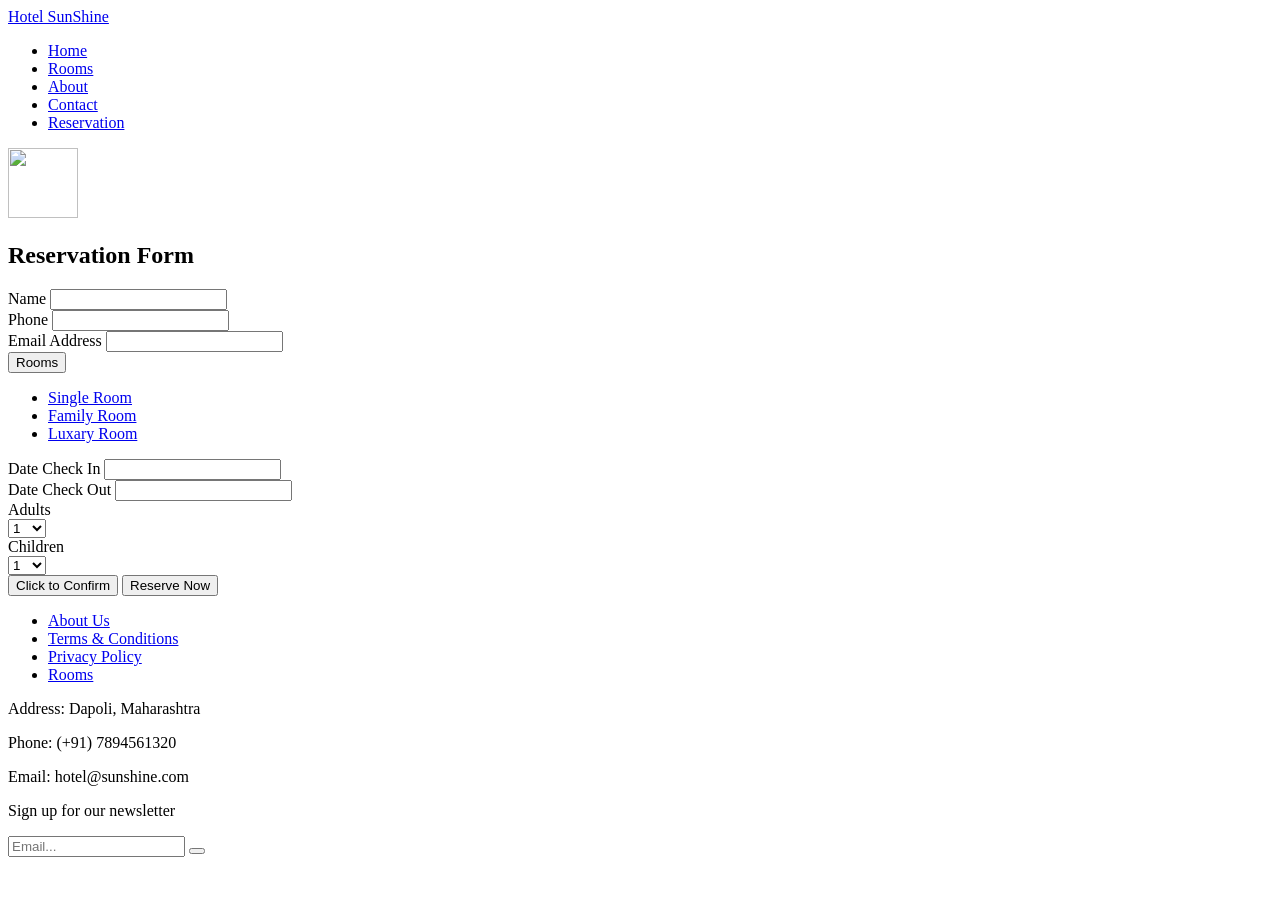
==== reservation.html @ 1d0ac89f "update1" ====
<!DOCTYPE HTML>
<html>
  <head>
    <meta charset="utf-8">
    <meta http-equiv="X-UA-Compatible" content="IE=edge">
    <title>Hotel SunShine</title>
    <link rel="stylesheet" type="text/css" href="//fonts.googleapis.com/css?family=|Roboto+Sans:400,700|Playfair+Display:400,700">

    <link rel="stylesheet" href="css/bootstrap.min.css">
    <link rel="stylesheet" href="css/animate.css">
    <link rel="stylesheet" href="css/owl.carousel.min.css">
    <link rel="stylesheet" href="css/aos.css">
    <link rel="stylesheet" href="css/bootstrap-datepicker.css">
    <link rel="stylesheet" href="css/jquery.timepicker.css">
    <link rel="stylesheet" href="css/fancybox.min.css">
    
    <link rel="stylesheet" href="fonts/ionicons/css/ionicons.min.css">
    <link rel="stylesheet" href="fonts/fontawesome/css/font-awesome.min.css">

    <!-- Theme Style -->
    <link rel="stylesheet" href="css/style.css">
  </head>
  <body>
    
    <header class="site-header js-site-header">
      <div class="container-fluid">
        <div class="row align-items-center">
          <div class="col-6 col-lg-4 site-logo" data-aos="fade"><a href="index.html">Hotel SunShine</a></div>
          <div class="col-6 col-lg-8">


            <div class="site-menu-toggle js-site-menu-toggle"  data-aos="fade">
              <span></span>
              <span></span>
              <span></span>
            </div>
            <!-- END menu-toggle -->

            <div class="site-navbar js-site-navbar">
              <nav role="navigation">
                <div class="container">
                  <div class="row full-height align-items-center">
                    <div class="col-md-6 mx-auto">
                      <ul class="list-unstyled menu">
                        <li><a href="index.html">Home</a></li>
                        <li><a href="rooms.html">Rooms</a></li>
                        <li><a href="about.html">About</a></li>
                        <li><a href="contact.html">Contact</a></li>
                        <li class="active"><a href="reservation.html">Reservation</a></li>
                      </ul>
                    </div>
                  </div>
                </div>
              </nav>
            </div>
          </div>
        </div>
      </div>
    </header>
    <!-- END head -->

    <section class="site-hero inner-page overlay" style="background-image: url(images/hero_2.jpg)" data-stellar-background-ratio="0.5">
      <div class="container">
        <div class="row site-hero-inner justify-content-center align-items-center">
          <div class="col-md-10 text-center" data-aos="fade">
            <img src="images/logo.webp" width="70px" height="70px">
            <h2 class="heading mb-3">Reservation Form</h2>
          </div>
        </div>
      </div>
    <!-- END section -->

    <section class="section contact-section" id="next">
      <div class="container">
        <div class="row">
          <div class="col-md-12" data-aos="fade-up" data-aos-delay="100">
            
            <form name="reservationForm" action="#" method="post" class="bg-white p-md-5 p-4 mb-5 border">
              <div class="row">
                <div class="col-md-6 form-group">
                  <label class="text-black font-weight-bold" for="name">Name</label>
                  <input type="text" id="name" class="form-control" required>
                </div>
                <div class="col-md-6 form-group">
                  <label class="text-black font-weight-bold" for="phone">Phone</label>
                  <input type="text" id="phone" class="form-control" required>
                </div>
                <div class="col-md-8 form-group">
                  <label class="text-black font-weight-bold" for="phone">Email Address</label>
                  <input type="email" id="email" class="form-control" required>
                </div>
                <div class="dropdown form-group">
                  <button class="btn btn-default dropdown-toggle" type="button" data-toggle="dropdown">Rooms
                    <span class="caret"></span></button>
                    <ul class="dropdown-menu">
                      <li><a href="#">Single Room</a></li>
                      <li><a href="#">Family Room</a></li>
                      <li><a href="#">Luxary Room</a></li>
                    </ul>
                    </div>
              </div>

              <div class="row">
                <div class="col-md-6 form-group">
                  <label class="text-black font-weight-bold" for="checkin_date">Date Check In</label>
                  <input type="text" id="checkin_date" class="form-control">
                </div>
                <div class="col-md-6 form-group">
                  <label class="text-black font-weight-bold" for="checkout_date">Date Check Out</label>
                  <input type="text" id="checkout_date" class="form-control">
                </div>
              </div>

              <div class="row">
                <div class="col-md-6 form-group">
                  <label for="adults" class="font-weight-bold text-black">Adults</label>
                  <div class="field-icon-wrap">
                    <div class="icon"><span class="ion-ios-arrow-down"></span></div>
                    <select name="" id="adults" class="form-control">
                      <option value="">1</option>
                      <option value="">2</option>
                      <option value="">3</option>
                      <option value="">4+</option>
                    </select>
                  </div>
                </div>
                <div class="col-md-6 form-group">
                  <label for="children" class="font-weight-bold text-black">Children</label>
                  <div class="field-icon-wrap">
                    <div class="icon"><span class="ion-ios-arrow-down"></span></div>
                    <select name="" id="children" class="form-control">
                      <option value="">1</option>
                      <option value="">2</option>
                      <option value="">3</option>
                      <option value="">4+</option>
                    </select>
                  </div>
                </div>
              </div>

              <div class="row">
                <div class="col-md-6 form-group">
                  <input type="submit" value="Click to Confirm" onclick="validate()" class="btn btn-primary text-white py-3 px-5 font-weight-bold">
                  <input type="button" value="Reserve Now" onclick="reserve()" class="btn btn-success text-white py-3 px-5 font-weight-bold">
                </div>
              </div>
            </form>

          </div>
        </div>
      </div>
    </section>

    <footer class="section footer-section">
      <div class="container">
        <div class="row mb-4">
          <div class="col-md-3 mb-5">
            <ul class="list-unstyled link">
              <li><a href="about.html">About Us</a></li>
              <li><a href="#">Terms & Conditions</a></li>
              <li><a href="#">Privacy Policy</a></li>
             <li><a href="rooms.html">Rooms</a></li>
            </ul>
          </div>
          <div class="col-md-3 mb-5 pr-md-5 contact-info">
            
            <p><span class="d-block"><span class="ion-ios-location h5 mr-3 text-primary"></span>Address:</span> <span>  Dapoli, Maharashtra</span></p>
            <p><span class="d-block"><span class="ion-ios-telephone h5 mr-3 text-primary"></span>Phone:</span> <span> (+91) 7894561320</span></p>
            <p><span class="d-block"><span class="ion-ios-email h5 mr-3 text-primary"></span>Email:</span> <span>  hotel@sunshine.com</span></p>
          </div>
          <div class="col-md-3 mb-5">
            <p>Sign up for our newsletter</p>
            <form action="#" class="footer-newsletter">
              <div class="form-group">
                <input type="email" class="form-control" placeholder="Email...">
                <button type="submit" class="btn"><span class="fa fa-paper-plane"></span></button>
              </div>
            </form>
          </div>
        </div>
            
          <p class="col-md-4">
            <a href="#"><span class="fa fa-facebook"></span></a>
            <a href="#"><span class="fa fa-twitter"></span></a>
            <a href="#"><span class="fa fa-instagram"></span></a>
          </p>
        </div>
      </div>
    </footer>
    <script>
      function reserve() {
        alert("Reservation is Successfull!!!");
      }

    function validate(){  
      var name=document.reservationForm.name.value;  
      var phone=document.reservationForm.phone.value;
      var email=document.reservationForm.email.value;      
      if (name==null || name=="" || !isNaN(name)){  
        alert("Please Enter the Name in the Text-Format");
      }
      else if(phone==null || phone=="" || isNaN(phone) || phone.length!=10)
      {  
        alert("Please Enter the Phone No. in correct format");  
        return false;  
      }
      else if (email==null || email==""){  
        alert("Please Enter the Email ID.");  
      }
      else{
      alert("The Information is Saved!");
      }
    }  




      // var n = document.getElementById('name')
      // if(typeof n != 'string'){
      //   window.alert("Enter the Text Only");
      // }

    </script>
    <script src="js/jquery-3.3.1.min.js"></script>
    <script src="js/jquery-migrate-3.0.1.min.js"></script>
    <script src="js/popper.min.js"></script>
    <script src="js/bootstrap.min.js"></script>
    <script src="js/owl.carousel.min.js"></script>
    <script src="js/jquery.stellar.min.js"></script>
    <script src="js/jquery.fancybox.min.js"></script>
    <script src="js/aos.js"></script>
    <script src="js/bootstrap-datepicker.js"></script> 
    <script src="js/jquery.timepicker.min.js"></script> 
    <script src="js/main.js"></script>
  </body>
</html>
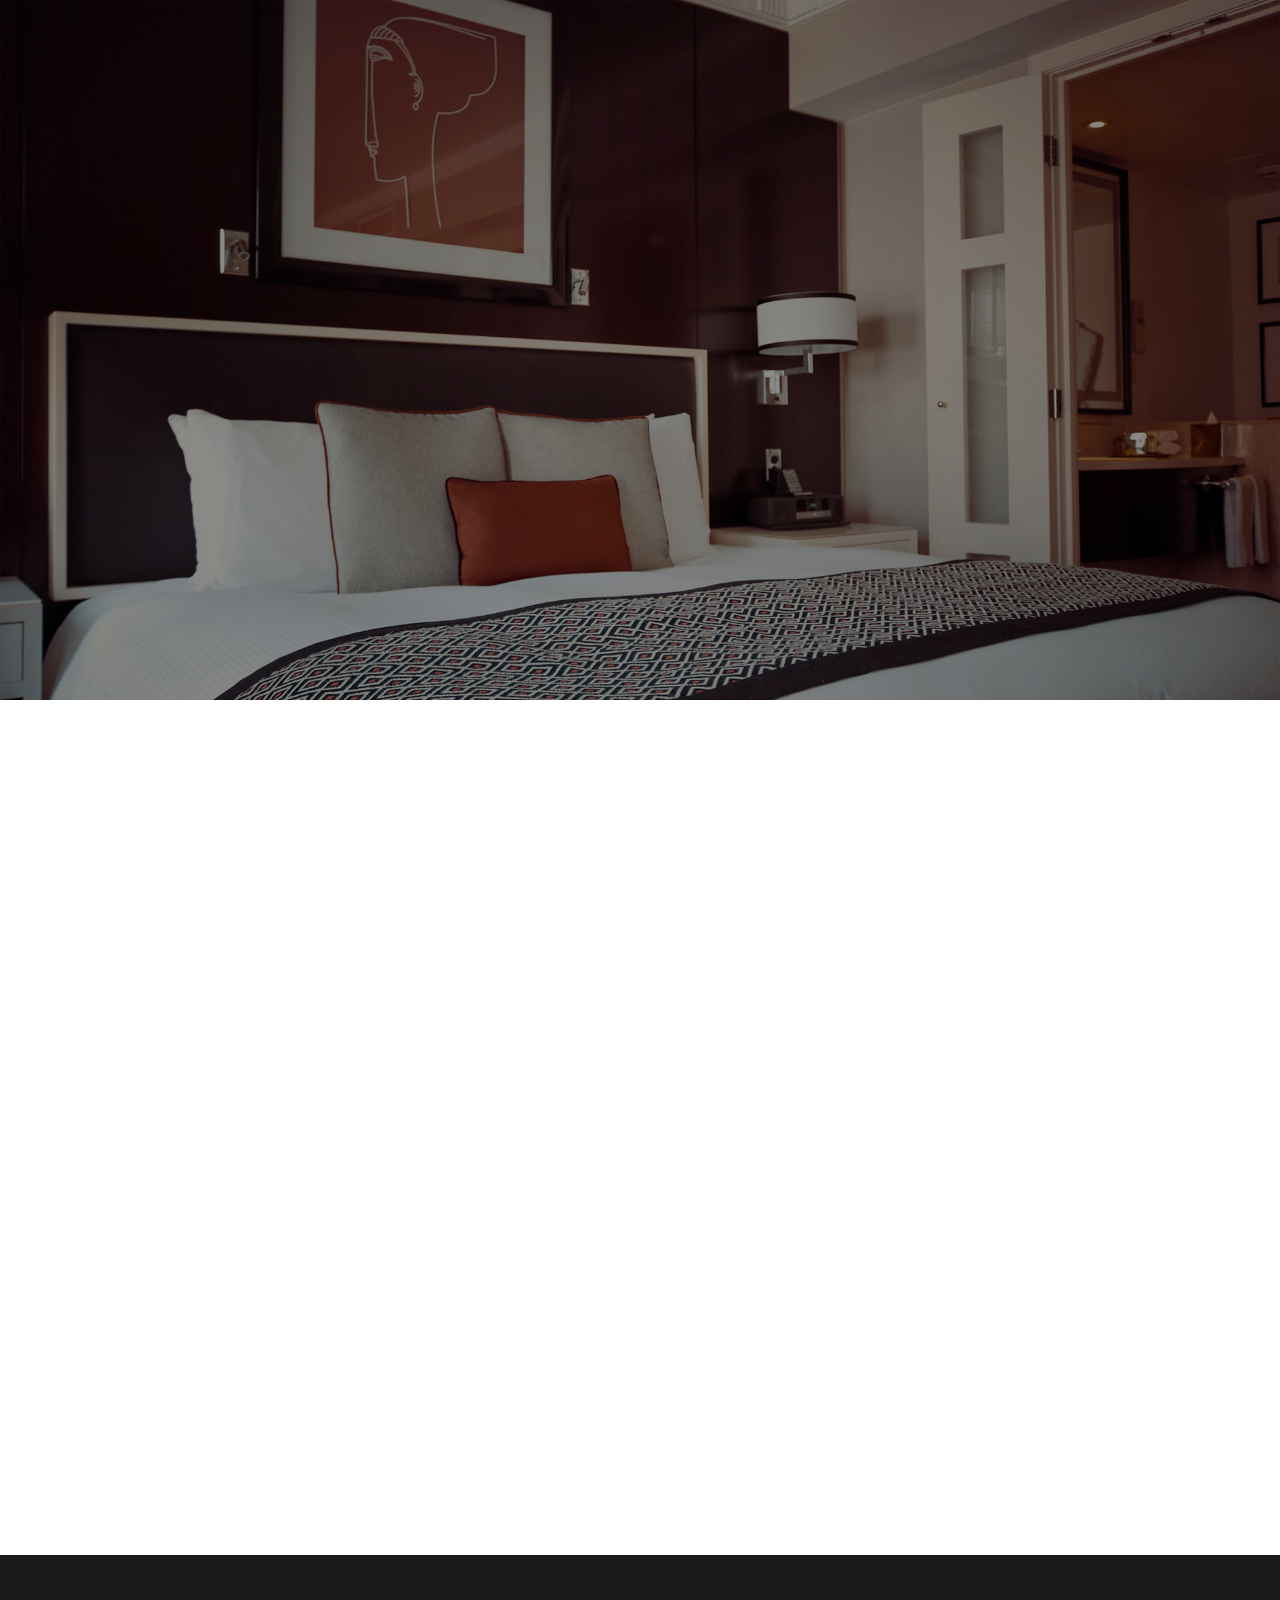
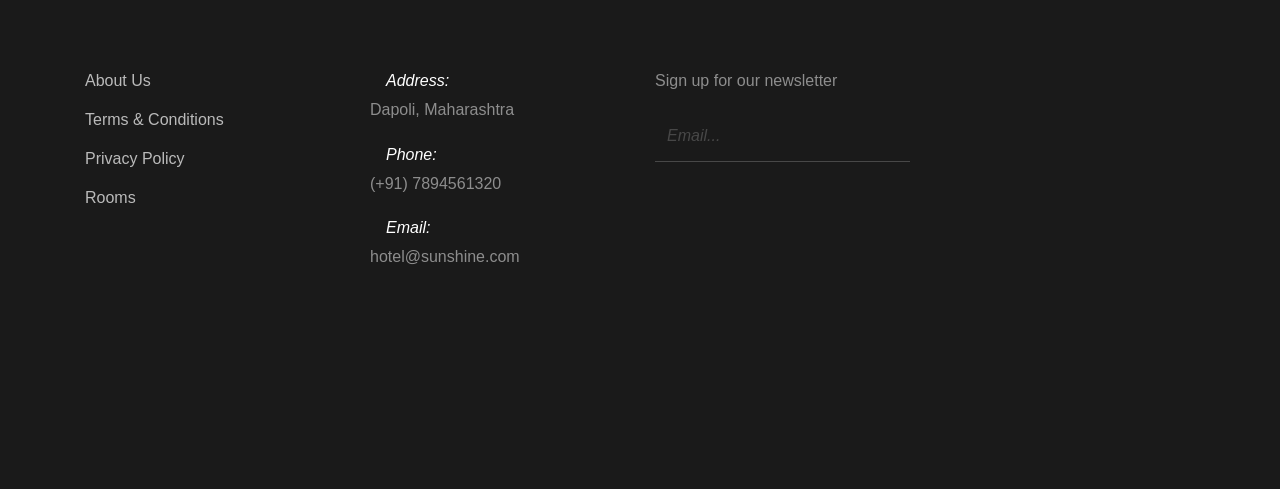
==== commit c5c6167c: "Update reservation.html" ====
--- a/reservation.html
+++ b/reservation.html
@@ -210,6 +210,14 @@
       else{
       alert("The Information is Saved!");
       }
+      else if (/^\w+([\.-]?\w+)*@\w+([\.-]?\w+)*(\.\w{2,3})+$/.test(email))
+      {
+        alert("Entered correct email address");
+      }
+      else{
+        alert("You have entered an invalid email address!")
+        return (false);
+      }
     }  
 
 
@@ -233,4 +241,4 @@
     <script src="js/jquery.timepicker.min.js"></script> 
     <script src="js/main.js"></script>
   </body>
-</html>+</html>
--- a/css/style.css
+++ b/css/style.css
@@ -0,0 +1,1274 @@
+
+body {
+  background: #fff;
+  font-family: "Roboto", arial, sans-serif;
+  font-weight: 200;
+  font-size: 16px;
+  line-height: 1.8;
+  color: #6c757d;
+  position: relative; }
+
+::-moz-selection {
+  color: #fff;
+  background: #ffba5a; }
+
+::selection {
+  color: #fff;
+  background: #ffba5a; }
+  #h1{
+    text-shadow: white;
+  }
+a {
+  -webkit-transition: .3s all ease;
+  -o-transition: .3s all ease;
+  transition: .3s all ease;
+  text-decoration: none; }
+  a:hover {
+    text-decoration: none; }
+
+h1, h2, h3, h4, h5 {
+  color: #000;
+  font-family: "Playfair Display", times, serif; }
+
+.font-family-serif {
+  font-family: "Playfair Display", times, serif; }
+
+.font-family-sans-serif {
+  font-family: "Roboto", arial, sans-serif; }
+
+.bg-light {
+  background: #f2f4fb !important; }
+
+.container-fluid {
+  max-width: 1600px; }
+
+.btn {
+  padding-left: 30px;
+  padding-right: 30px;
+  padding-top: 10px;
+  padding-bottom: 10px;
+  border-radius: 50px; }
+  .btn.btn-outline-white {
+    border: 2px solid #fff; }
+    .btn.btn-outline-white:hover {
+      border: 2px solid transparent;
+      background: #000;
+      color: #fff; }
+  .btn.btn-outline-white-primary {
+    border: 2px solid #fff; }
+    .btn.btn-outline-white-primary:hover {
+      border: 2px solid transparent;
+      background: #ffba5a;
+      color: #fff; }
+  .btn.uppercase {
+    text-transform: uppercase;
+    font-size: 14px;
+    letter-spacing: .2em; }
+
+.btn, .form-control {
+  outline: none;
+  -webkit-box-shadow: none !important;
+  box-shadow: none !important; }
+  .btn:focus, .btn:active, .form-control:focus, .form-control:active {
+    outline: none; }
+
+.form-control {
+  -webkit-box-shadow: none !important;
+  box-shadow: none !important;
+  height: 50px;
+  border-width: 2px; }
+  .form-control:active, .form-control:focus {
+    border-color: #ffba5a; }
+
+textarea.form-control {
+  height: inherit; }
+
+.site-header {
+  position: fixed;
+  top: 0;
+  width: 100%;
+  padding: 60px 0;
+  z-index: 2;
+  -webkit-transition: .3s all ease-in-out;
+  -o-transition: .3s all ease-in-out;
+  transition: .3s all ease-in-out; }
+  .site-header.scrolled {
+    padding: 20px 0;
+    background: #fff;
+    -webkit-box-shadow: 0 5px 20px -5px rgba(0, 0, 0, 0.1);
+    box-shadow: 0 5px 20px -5px rgba(0, 0, 0, 0.1); }
+    .site-header.scrolled .site-menu-toggle {
+      top: 10px;
+      position: relative; }
+      .site-header.scrolled .site-menu-toggle span {
+        background: #000; }
+    .site-header.scrolled .site-logo {
+      position: relative;
+      z-index: 100; }
+      .site-header.scrolled .site-logo a {
+        color: #000; }
+
+.menu-open {
+  position: relative; }
+  .menu-open .site-header {
+    position: fixed; }
+  .menu-open .site-logo {
+    position: relative;
+    z-index: 100; }
+    .menu-open .site-logo a {
+      color: #000; }
+  .menu-open .site-navbar {
+    border: 10px solid #f8f9fa; }
+
+.site-logo {
+  padding-left: 40px; }
+  .site-logo a {
+    font-size: 30px;
+    color: #fff;
+    font-weight: bold;
+    line-height: 1;
+    font-family: "Playfair Display", times, serif; }
+    @media (max-width: 991.98px) {
+      .site-logo a {
+        font-size: 27px; } }
+
+.site-navbar {
+  position: fixed;
+  display: none;
+  top: 0;
+  left: 0;
+  right: 0;
+  bottom: 0;
+  z-index: 99;
+  border: 20px solid transparent;
+  background: #fff;
+  min-height: 300px;
+  overflow-y: scroll; }
+  .site-navbar nav {
+    text-align: left; }
+    .site-navbar nav .menu {
+      font-family: "Playfair Display", times, serif; }
+      .site-navbar nav .menu li a {
+        color: #000;
+        font-size: 40px;
+        padding: 5px 10px;
+        position: relative; }
+        .site-navbar nav .menu li a:hover:before {
+          width: 100%; }
+      .site-navbar nav .menu li.active a {
+        color: #ffba5a; }
+        .site-navbar nav .menu li.active a:before {
+          width: 100%; }
+  .site-navbar .extra-info a {
+    color: #000; }
+  .site-navbar .extra-info ul li a {
+    color: #000; }
+  .site-navbar .extra-info h3 {
+    font-family: "Roboto", arial, sans-serif;
+    text-transform: uppercase;
+    font-size: 13px;
+    letter-spacing: .2em;
+    color: #adb5bd;
+    margin-bottom: 30px; }
+  .site-navbar .extra-info p {
+    color: #212529; }
+
+.full-height {
+  height: 100vh;
+  min-height: 700px; }
+
+.site-hero {
+  background-size: cover;
+  height: 100vh;
+  min-height: 700px;
+  width: 100%;
+  position: relative; }
+  .site-hero .heading {
+    font-family: "Playfair Display", times, serif;
+    font-weight: bold; }
+  .site-hero .scroll-down {
+    position: absolute;
+    bottom: 20px;
+    left: 50%;
+    -webkit-transform: translateX(-50%);
+    -ms-transform: translateX(-50%);
+    transform: translateX(-50%);
+    color: #fff; }
+  .site-hero.overlay:before {
+    background: rgba(0, 0, 0, 0.45);
+    content: "";
+    position: absolute;
+    height: 100vh;
+    min-height: 700px;
+    top: 0;
+    left: 0;
+    bottom: 0;
+    right: 0; }
+  .site-hero.inner-page {
+    height: 50vh;
+    min-height: 700px; }
+    .site-hero.inner-page.overlay:before {
+      height: 50vh;
+      min-height: 700px; }
+
+.site-hero-inner {
+  height: 100vh;
+  min-height: 700px; }
+  .site-hero-inner .heading {
+    font-size: 80px;
+    font-family: "Playfair Display", times, serif;
+    color: #fff;
+    line-height: 1;
+    font-weight: bold; }
+    @media (max-width: 991.98px) {
+      .site-hero-inner .heading {
+        font-size: 40px; } }
+  .site-hero-inner .sub-heading {
+    font-size: 30px;
+    font-weight: 200;
+    color: #fff;
+    line-height: 1.5; }
+    @media (max-width: 991.98px) {
+      .site-hero-inner .sub-heading {
+        font-size: 18px; } }
+
+.inner-page .site-hero-inner {
+  height: 50vh;
+  min-height: 700px; }
+
+.page-inside .site-hero-inner, .page-inside {
+  height: 70vh;
+  min-height: 500px; }
+
+.page-inside.overlay:before {
+  height: 70vh;
+  min-height: 500px; }
+
+.menu-open .site-menu-toggle span {
+  background: #000; }
+
+.site-menu-toggle {
+  top: 0;
+  float: right;
+  width: 40px;
+  height: 45px;
+  position: relative;
+  margin: 0px auto;
+  z-index: 200;
+  -webkit-transform: rotate(0deg);
+  -moz-transform: rotate(0deg);
+  -o-transform: rotate(0deg);
+  -ms-transform: rotate(0deg);
+  transform: rotate(0deg);
+  -webkit-transition: .5s ease-in-out;
+  -moz-transition: .5s ease-in-out;
+  -o-transition: .5s ease-in-out;
+  transition: .5s ease-in-out;
+  cursor: pointer;
+  margin-right: 40px; }
+  .site-menu-toggle span {
+    display: block;
+    position: absolute;
+    height: 2px;
+    width: 100%;
+    background: #fff;
+    border-radius: 9px;
+    opacity: 1;
+    left: 0;
+    -webkit-transform: rotate(0deg);
+    -moz-transform: rotate(0deg);
+    -o-transform: rotate(0deg);
+    -ms-transform: rotate(0deg);
+    transform: rotate(0deg);
+    -webkit-transition: .25s ease-in-out;
+    -moz-transition: .25s ease-in-out;
+    -o-transition: .25s ease-in-out;
+    transition: .25s ease-in-out; }
+  .site-menu-toggle span:nth-child(1) {
+    top: 0px; }
+  .site-menu-toggle span:nth-child(2) {
+    top: 10px; }
+  .site-menu-toggle span:nth-child(3) {
+    top: 20px; }
+  .site-menu-toggle.open span:nth-child(1) {
+    top: 13px;
+    -webkit-transform: rotate(135deg);
+    -moz-transform: rotate(135deg);
+    -o-transform: rotate(135deg);
+    -ms-transform: rotate(135deg);
+    transform: rotate(135deg); }
+  .site-menu-toggle.open span:nth-child(2) {
+    opacity: 0;
+    left: -60px; }
+  .site-menu-toggle.open span:nth-child(3) {
+    top: 13px;
+    -webkit-transform: rotate(-135deg);
+    -moz-transform: rotate(-135deg);
+    -o-transform: rotate(-135deg);
+    -ms-transform: rotate(-135deg);
+    transform: rotate(-135deg); }
+
+.section {
+  padding: 7em 0; }
+  @media (max-width: 991.98px) {
+    .section {
+      padding: 3em 0; } }
+
+@media (max-width: 991.98px) {
+  .lead {
+    font-size: 16px; } }
+
+.visit-section .heading {
+  font-size: 15px;
+  text-transform: uppercase;
+  font-family: "Roboto", arial, sans-serif;
+  color: #b3b3b3;
+  letter-spacing: .2em;
+  margin-bottom: 30px; }
+
+.visit-section .visit a {
+  color: #000; }
+  .visit-section .visit a:hover {
+    color: #ffba5a; }
+
+.visit-section .visit img {
+  -webkit-box-shadow: 0 2px 3px 0 rgba(0, 0, 0, 0.2);
+  box-shadow: 0 2px 3px 0 rgba(0, 0, 0, 0.2);
+  margin-bottom: 15px; }
+
+.visit-section .visit h3 {
+  font-size: 20px;
+  margin-bottom: 0; }
+
+.visit-section .reviews-star span {
+  font-size: 18px;
+  color: #ffba5a; }
+
+.visit-section .reviews-count {
+  color: #adb5bd;
+  font-style: italic; }
+
+.heading-serif, .heading, .testimonial-section .heading, .slider-section .heading, .blog-post-entry .heading {
+  font-size: 60px;
+  font-family: "Playfair Display", times, serif;
+  font-weight: 700; }
+  @media (max-width: 991.98px) {
+    .heading-serif, .heading, .testimonial-section .heading, .slider-section .heading, .blog-post-entry .heading {
+      font-size: 40px; } }
+
+.bg-pattern {
+  background: #e9ecef url("../img/round.png"); }
+
+.slider-section {
+  position: relative; }
+
+.blog-post-entry {
+  position: relative; }
+
+.half .image, .half .text {
+  width: 50%; }
+  @media (max-width: 991.98px) {
+    .half .image, .half .text {
+      width: 100%; } }
+
+.half .image {
+  background-size: cover;
+  background-position: center center; }
+  @media (max-width: 991.98px) {
+    .half .image {
+      height: 300px; } }
+
+.half .text {
+  padding: 100px 7%; }
+  @media (max-width: 991.98px) {
+    .half .text {
+      padding-top: 50px;
+      padding-bottom: 50px; } }
+  .half .text h2 {
+    font-size: 70px; }
+    @media (max-width: 991.98px) {
+      .half .text h2 {
+        font-size: 40px; } }
+
+.testimonial blockquote {
+  padding: 0; }
+
+.testimonial .author-image img {
+  width: 70px; }
+
+.post .media-custom {
+  background: #fff;
+  -webkit-transition: .3s all ease;
+  -o-transition: .3s all ease;
+  transition: .3s all ease;
+  -webkit-box-shadow: 0 2px 5px -2px rgba(0, 0, 0, 0.1);
+  box-shadow: 0 2px 5px -2px rgba(0, 0, 0, 0.1); }
+  .post .media-custom:hover, .post .media-custom:focus {
+    -webkit-box-shadow: 0 10px 30px -10px rgba(0, 0, 0, 0.1);
+    box-shadow: 0 10px 30px -10px rgba(0, 0, 0, 0.1); }
+  .post .media-custom a {
+    color: #000; }
+    .post .media-custom a:hover {
+      color: #ffba5a; }
+  .post .media-custom .media-body {
+    padding: 10px 30px; }
+  .post .media-custom h2 {
+    font-size: 26px; }
+
+.media-custom .meta-post {
+  color: #adb5bd;
+  text-transform: uppercase;
+  letter-spacing: .2em;
+  font-size: 14px; }
+
+.owl-carousel .owl-item {
+  opacity: .4; }
+  .owl-carousel .owl-item.active {
+    opacity: 1; }
+
+.owl-carousel .owl-nav {
+  position: absolute;
+  top: 50%;
+  width: 100%; }
+  .owl-carousel .owl-nav .owl-prev,
+  .owl-carousel .owl-nav .owl-next {
+    position: absolute;
+    -webkit-transform: translateY(-50%);
+    -ms-transform: translateY(-50%);
+    transform: translateY(-50%);
+    margin-top: -10px; }
+    .owl-carousel .owl-nav .owl-prev:hover, .owl-carousel .owl-nav .owl-prev:focus, .owl-carousel .owl-nav .owl-prev:active,
+    .owl-carousel .owl-nav .owl-next:hover,
+    .owl-carousel .owl-nav .owl-next:focus,
+    .owl-carousel .owl-nav .owl-next:active {
+      outline: none; }
+    .owl-carousel .owl-nav .owl-prev span:before,
+    .owl-carousel .owl-nav .owl-next span:before {
+      font-size: 40px; }
+  .owl-carousel .owl-nav .owl-prev {
+    left: 30px !important; }
+  .owl-carousel .owl-nav .owl-next {
+    right: 30px !important; }
+
+.owl-carousel .owl-dots {
+  text-align: center; }
+  .owl-carousel .owl-dots .owl-dot {
+    border-width: 2px !important;
+    width: 10px;
+    height: 10px;
+    margin: 5px;
+    border-radius: 50%; }
+
+.owl-carousel.home-slider {
+  z-index: 1;
+  position: relative; }
+  .owl-carousel.home-slider .owl-nav {
+    opacity: 0;
+    visibility: hidden;
+    -webkit-transition: .3s all ease;
+    -o-transition: .3s all ease;
+    transition: .3s all ease; }
+    .owl-carousel.home-slider .owl-nav button {
+      color: #fff; }
+  .owl-carousel.home-slider:focus .owl-nav, .owl-carousel.home-slider:hover .owl-nav {
+    opacity: 1;
+    visibility: visible; }
+  .owl-carousel.home-slider .slider-item {
+    background-size: cover;
+    background-repeat: no-repeat;
+    background-position: center center;
+    height: calc(100vh - 117px);
+    min-height: 700px;
+    position: relative; }
+    .owl-carousel.home-slider .slider-item .slider-text {
+      color: #fff;
+      height: calc(100vh - 117px);
+      min-height: 700px; }
+      .owl-carousel.home-slider .slider-item .slider-text h1 {
+        font-size: 40px;
+        color: #fff;
+        line-height: 1.2;
+        font-weight: 800 !important;
+        text-transform: uppercase; }
+        @media (max-width: 991.98px) {
+          .owl-carousel.home-slider .slider-item .slider-text h1 {
+            font-size: 40px; } }
+      .owl-carousel.home-slider .slider-item .slider-text p {
+        font-size: 20px;
+        line-height: 1.5;
+        font-weight: 300;
+        color: white; }
+    .owl-carousel.home-slider .slider-item.dark .child-name {
+      color: #000; }
+    .owl-carousel.home-slider .slider-item.dark h1 {
+      color: #000; }
+    .owl-carousel.home-slider .slider-item.dark p {
+      color: #000; }
+  .owl-carousel.home-slider .owl-dots {
+    position: absolute;
+    bottom: 100px;
+    width: 100%; }
+    .owl-carousel.home-slider .owl-dots .owl-dot {
+      width: 10px;
+      height: 10px;
+      margin: 5px;
+      border-radius: 50%;
+      border: 2px solid transparent;
+      outline: none !important;
+      position: relative;
+      -webkit-transition: .3s all ease;
+      -o-transition: .3s all ease;
+      transition: .3s all ease;
+      background: #fff; }
+      .owl-carousel.home-slider .owl-dots .owl-dot.active {
+        border: 2px solid white;
+        background: none; }
+
+.owl-carousel.major-caousel .owl-stage-outer {
+  padding-top: 0 !important;
+  padding-bottom: 0 !important; }
+
+.owl-carousel.major-caousel .owl-stage-outer {
+  padding-top: 30px;
+  padding-bottom: 30px; }
+
+.owl-carousel.major-caousel .slider-item {
+  height: inherit;
+  min-height: inherit; }
+  .owl-carousel.major-caousel .slider-item img {
+    margin-bottom: 0; }
+
+.owl-carousel.major-caousel .owl-nav {
+  opacity: 1;
+  visibility: visible; }
+  .owl-carousel.major-caousel .owl-nav .owl-prev, .owl-carousel.major-caousel .owl-nav .owl-next {
+    -webkit-transition: .3s all ease;
+    -o-transition: .3s all ease;
+    transition: .3s all ease;
+    color: #495057; }
+    .owl-carousel.major-caousel .owl-nav .owl-prev:hover, .owl-carousel.major-caousel .owl-nav .owl-prev:focus, .owl-carousel.major-caousel .owl-nav .owl-next:hover, .owl-carousel.major-caousel .owl-nav .owl-next:focus {
+      color: #6c757d;
+      outline: none; }
+    .owl-carousel.major-caousel .owl-nav .owl-prev.disabled, .owl-carousel.major-caousel .owl-nav .owl-next.disabled {
+      color: #dee2e6; }
+  .owl-carousel.major-caousel .owl-nav .owl-prev {
+    left: -60px !important; }
+  .owl-carousel.major-caousel .owl-nav .owl-next {
+    right: -60px !important; }
+
+.owl-carousel.major-caousel .owl-dots {
+  bottom: 50px !important; }
+  @media (max-width: 991.98px) {
+    .owl-carousel.major-caousel .owl-dots {
+      bottom: 10px !important; } }
+
+.owl-carousel.js-carousel-2 .slider-item {
+  padding: 0 20px;
+  text-align: center; }
+
+.owl-carousel.js-carousel-2 .owl-nav {
+  position: absolute;
+  top: 50%;
+  width: 100%;
+  z-index: 299; }
+  .owl-carousel.js-carousel-2 .owl-nav .owl-prev,
+  .owl-carousel.js-carousel-2 .owl-nav .owl-next {
+    position: absolute;
+    -webkit-transform: translateY(-50%);
+    -ms-transform: translateY(-50%);
+    transform: translateY(-50%);
+    margin-top: -10px; }
+    .owl-carousel.js-carousel-2 .owl-nav .owl-prev:hover, .owl-carousel.js-carousel-2 .owl-nav .owl-prev:focus, .owl-carousel.js-carousel-2 .owl-nav .owl-prev:active,
+    .owl-carousel.js-carousel-2 .owl-nav .owl-next:hover,
+    .owl-carousel.js-carousel-2 .owl-nav .owl-next:focus,
+    .owl-carousel.js-carousel-2 .owl-nav .owl-next:active {
+      outline: none; }
+    .owl-carousel.js-carousel-2 .owl-nav .owl-prev span:before,
+    .owl-carousel.js-carousel-2 .owl-nav .owl-next span:before {
+      font-size: 40px; }
+  .owl-carousel.js-carousel-2 .owl-nav .owl-prev {
+    left: -30px !important; }
+  .owl-carousel.js-carousel-2 .owl-nav .owl-next {
+    right: -30px !important; }
+
+.owl-carousel.js-carousel-2 .owl-dots .owl-dot {
+  display: inline-block;
+  border: none; }
+  .owl-carousel.js-carousel-2 .owl-dots .owl-dot > span {
+    width: 8px;
+    height: 8px;
+    border-radius: 50%;
+    background: #e9ecef;
+    display: inline-block; }
+  .owl-carousel.js-carousel-2 .owl-dots .owl-dot.active > span {
+    background: #ffba5a; }
+  .owl-carousel.js-carousel-2 .owl-dots .owl-dot:active, .owl-carousel.js-carousel-2 .owl-dots .owl-dot:focus, .owl-carousel.js-carousel-2 .owl-dots .owl-dot:hover {
+    outline: none; }
+
+.owl-custom-nav {
+  float: right;
+  position: relative;
+  z-index: 10; }
+  .owl-custom-nav .owl-custom-prev,
+  .owl-custom-nav .owl-custom-next {
+    padding: 10px;
+    font-size: 30px;
+    background: #ccc;
+    line-height: 0;
+    width: 60px;
+    text-align: center;
+    display: inline-block; }
+
+.footer-section {
+  background: #1a1a1a;
+  color: #fff; }
+  .footer-section a {
+    color: rgba(255, 255, 255, 0.7); }
+    .footer-section a:hover {
+      color: #fff; }
+  .footer-section p {
+    color: rgba(255, 255, 255, 0.5); }
+  .footer-section .bordertop {
+    border-top: 1px solid rgba(255, 255, 255, 0.1);
+    padding-top: 20px; }
+  .footer-section .contact-info span.d-block {
+    font-style: italic;
+    color: #fff; }
+  .footer-section .social a {
+    font-size: 18px;
+    padding: 10px; }
+  .footer-section .link li {
+    margin-bottom: 10px; }
+
+.footer-newsletter .form-group {
+  position: relative; }
+
+.footer-newsletter .form-control {
+  background: none;
+  border: none;
+  border-bottom: 1px solid rgba(255, 255, 255, 0.2);
+  border-radius: 0;
+  color: #fff; }
+  .footer-newsletter .form-control::-webkit-input-placeholder {
+    /* Chrome/Opera/Safari */
+    color: rgba(255, 255, 255, 0.2);
+    font-style: italic; }
+  .footer-newsletter .form-control::-moz-placeholder {
+    /* Firefox 19+ */
+    color: rgba(255, 255, 255, 0.2);
+    font-style: italic; }
+  .footer-newsletter .form-control:-ms-input-placeholder {
+    /* IE 10+ */
+    color: rgba(255, 255, 255, 0.2);
+    font-style: italic; }
+  .footer-newsletter .form-control:-moz-placeholder {
+    /* Firefox 18- */
+    color: rgba(255, 255, 255, 0.2);
+    font-style: italic; }
+  .footer-newsletter .form-control:active, .footer-newsletter .form-control:focus {
+    border-bottom: 1px solid white; }
+
+.footer-newsletter button[type="submit"] {
+  background: none;
+  color: #fff;
+  position: absolute;
+  top: 0;
+  right: 0; }
+
+.side-box, .sidebar-search {
+  padding: 30px;
+  background: #fff;
+  -webkit-box-shadow: 0 1px 2px 0 rgba(0, 0, 0, 0.1);
+  box-shadow: 0 1px 2px 0 rgba(0, 0, 0, 0.1);
+  margin-bottom: 30px; }
+  .side-box .heading, .sidebar-search .heading {
+    font-size: 18px;
+    margin-bottom: 30px;
+    font-family: "Roboto", arial, sans-serif; }
+
+.post-list li {
+  margin-bottom: 20px; }
+  .post-list li a > div {
+    margin-top: -10px; }
+  .post-list li a .meta {
+    font-size: 13px;
+    color: #adb5bd; }
+  .post-list li a .image {
+    width: 150px; }
+  .post-list li a h3 {
+    font-size: 16px; }
+  .post-list li:last-child {
+    margin-bottom: 0; }
+
+.sidebar-search .form-group {
+  position: relative;
+  margin-bottom: 0; }
+
+.sidebar-search .icon-search {
+  position: absolute;
+  top: 50%;
+  left: 15px;
+  -webkit-transform: translateY(-50%);
+  -ms-transform: translateY(-50%);
+  transform: translateY(-50%); }
+
+.sidebar-search .search-input {
+  border-color: #dee2e6;
+  padding-left: 40px;
+  border-radius: 0px; }
+  .sidebar-search .search-input:focus, .sidebar-search .search-input:active {
+    border-color: #343a40; }
+
+.contact-section .contact-info p {
+  font-family: "Playfair Display", times, serif;
+  font-size: 30px;
+  margin-bottom: 30px; }
+  .contact-section .contact-info p .d-block {
+    font-size: 14px;
+    letter-spacing: .2em;
+    font-weight: bold;
+    font-family: "Roboto", arial, sans-serif;
+    text-transform: uppercase; }
+
+.post-categories li {
+  display: block; }
+  .post-categories li a {
+    display: block;
+    position: relative;
+    padding-bottom: 10px;
+    margin-bottom: 10px;
+    border-bottom: 1px solid #e9ecef; }
+    .post-categories li a .count {
+      position: absolute;
+      top: 0;
+      right: 0;
+      color: #6c757d; }
+
+.custom-pagination .page-item .page-link {
+  text-align: center;
+  border: none;
+  background: none;
+  border-radius: 50% !important;
+  width: 50px;
+  height: 50px;
+  padding: 0;
+  line-height: 50px;
+  margin-right: 10px;
+  margin-bottom: 10px; }
+
+.custom-pagination .page-item.active .page-link {
+  background: #ffba5a;
+  -webkit-box-shadow: 0 2px 7px 0 rgba(0, 0, 0, 0.2);
+  box-shadow: 0 2px 7px 0 rgba(0, 0, 0, 0.2); }
+
+.line-height-1-2 {
+  line-height: 1.2; }
+
+/* Mouse Animation */
+.mouse {
+  width: 100px;
+  display: inline-block;
+  position: absolute;
+  left: 50%;
+  bottom: 140px;
+  z-index: 1;
+  -webkit-transform: translateX(-25%);
+  -ms-transform: translateX(-25%);
+  transform: translateX(-25%); }
+
+.mouse-icon {
+  width: 25px;
+  height: 45px;
+  border: 2px solid white;
+  border-radius: 15px;
+  cursor: pointer;
+  position: relative;
+  text-align: center; }
+
+.mouse-wheel {
+  height: 6px;
+  margin: 2px auto 0;
+  display: block;
+  width: 3px;
+  background-color: white;
+  border-radius: 50%;
+  -webkit-animation: 1.6s ease infinite wheel-up-down;
+  -moz-animation: 1.6s ease infinite wheel-up-down;
+  animation: 1.6s ease infinite wheel-up-down; }
+
+@-webkit-keyframes wheel-up-down {
+  0% {
+    margin-top: 2px;
+    opacity: 0; }
+  30% {
+    opacity: 1; }
+  100% {
+    margin-top: 20px;
+    opacity: 0; } }
+
+@-moz-keyframes wheel-up-down {
+  0% {
+    margin-top: 2px;
+    opacity: 0; }
+  30% {
+    opacity: 1; }
+  100% {
+    margin-top: 20px;
+    opacity: 0; } }
+
+@keyframes wheel-up-down {
+  0% {
+    margin-top: 2px;
+    opacity: 0; }
+  30% {
+    opacity: 1; }
+  100% {
+    margin-top: 20px;
+    opacity: 0; } }
+
+.site-block-half .image, .site-block-half .text {
+  width: 100%; }
+  @media (min-width: 992px) {
+    .site-block-half .image, .site-block-half .text {
+      width: 50%; } }
+
+@media (max-width: 991.98px) {
+  .site-block-half .image {
+    margin-bottom: 50px;
+    height: 300px; } }
+
+.site-block-half .text {
+  padding-left: 15px;
+  padding-right: 15px;
+  padding-bottom: 15px; }
+  @media (min-width: 992px) {
+    .site-block-half .text {
+      padding: 4rem; } }
+
+.site-block-half .bg-image {
+  background-repeat: no-repeat;
+  background-size: cover;
+  background-position: center center; }
+  @media (max-width: 991.98px) {
+    .site-block-half .bg-image {
+      height: 400px; } }
+
+.site-block-half.site-block-video .image {
+  position: relative; }
+  .site-block-half.site-block-video .image .play-button {
+    position: absolute;
+    top: 50%;
+    left: 50%;
+    -webkit-transform: translate(-50%, -50%);
+    -ms-transform: translate(-50%, -50%);
+    transform: translate(-50%, -50%);
+    font-size: 20px;
+    width: 70px;
+    height: 70px;
+    background: #fff;
+    display: block;
+    border-radius: 50%;
+    opacity: 1;
+    color: #ffba5a !important; }
+    .site-block-half.site-block-video .image .play-button:hover {
+      opacity: 1; }
+    .site-block-half.site-block-video .image .play-button > span {
+      position: absolute;
+      left: 55%;
+      top: 50%;
+      -webkit-transform: translate(-60%, -50%);
+      -ms-transform: translate(-60%, -50%);
+      transform: translate(-60%, -50%); }
+
+.field-icon-wrap {
+  position: relative; }
+  .field-icon-wrap .form-control {
+    position: relative;
+    padding-right: 40px;
+    -webkit-box-shadow: none !important;
+    box-shadow: none !important;
+    color: #a6a6a6; }
+  .field-icon-wrap .icon {
+    position: absolute;
+    top: 50%;
+    -webkit-transform: translateY(-50%);
+    -ms-transform: translateY(-50%);
+    transform: translateY(-50%);
+    right: 15px;
+    z-index: 2; }
+  .field-icon-wrap select {
+    -webkit-appearance: none;
+    -moz-appearance: none;
+    appearance: none;
+    width: 100%; }
+
+.block-32 {
+  background: #fff;
+  padding: 30px;
+  -webkit-box-shadow: 0 2px 80px -10px rgba(0, 0, 0, 0.2);
+  box-shadow: 0 2px 80px -10px rgba(0, 0, 0, 0.2);
+  width: 100%; }
+  .block-32 .field-icon-wrap {
+    position: relative; }
+    .block-32 .field-icon-wrap .form-control {
+      position: relative;
+      padding-right: 40px;
+      -webkit-box-shadow: none !important;
+      box-shadow: none !important;
+      color: #a6a6a6; }
+    .block-32 .field-icon-wrap .icon {
+      position: absolute;
+      top: 50%;
+      -webkit-transform: translateY(-50%);
+      -ms-transform: translateY(-50%);
+      transform: translateY(-50%);
+      right: 15px;
+      z-index: 2; }
+    .block-32 .field-icon-wrap select {
+      -webkit-appearance: none;
+      -moz-appearance: none;
+      appearance: none;
+      width: 100%; }
+
+.block-2 {
+  margin-bottom: 50px;
+  -webkit-perspective: 1000;
+  -moz-perspective: 1000;
+  -ms-perspective: 1000;
+  perspective: 1000;
+  -ms-transform: perspective(1000px);
+  -moz-transform: perspective(1000px);
+  -moz-transform-style: preserve-3d;
+  -ms-transform-style: preserve-3d; }
+  .block-2:hover .back, .block-2.hover .back {
+    -webkit-transform: rotateY(0deg);
+    -moz-transform: rotateY(0deg);
+    -o-transform: rotateY(0deg);
+    -ms-transform: rotateY(0deg);
+    transform: rotateY(0deg); }
+  .block-2:hover .front, .block-2.hover .front {
+    -webkit-transform: rotateY(180deg);
+    -moz-transform: rotateY(180deg);
+    -o-transform: rotateY(180deg);
+    transform: rotateY(180deg); }
+  .block-2, .block-2 .front, .block-2 .back {
+    width: 100%;
+    height: 427px; }
+  .block-2 .flipper {
+    -webkit-transition: 0.6s;
+    -webkit-transform-style: preserve-3d;
+    -ms-transition: 0.6s;
+    -moz-transition: 0.6s;
+    -moz-transform: perspective(1000px);
+    -moz-transform-style: preserve-3d;
+    -ms-transform-style: preserve-3d;
+    -o-transition: 0.6s;
+    transition: 0.6s;
+    transform-style: preserve-3d;
+    position: relative; }
+  .block-2 .front, .block-2 .back {
+    -webkit-backface-visibility: hidden;
+    -moz-backface-visibility: hidden;
+    -ms-backface-visibility: hidden;
+    backface-visibility: hidden;
+    border-radius: 4px;
+    -webkit-transition: 0.6s;
+    -webkit-transform-style: preserve-3d;
+    -webkit-transform: rotateY(0deg);
+    -moz-transition: 0.6s;
+    -moz-transform-style: preserve-3d;
+    -moz-transform: rotateY(0deg);
+    -o-transition: 0.6s;
+    -o-transform-style: preserve-3d;
+    -o-transform: rotateY(0deg);
+    -ms-transition: 0.6s;
+    -ms-transform-style: preserve-3d;
+    -ms-transform: rotateY(0deg);
+    transition: 0.6s;
+    transform-style: preserve-3d;
+    transform: rotateY(0deg);
+    position: absolute;
+    top: 0;
+    left: 0; }
+  .block-2 .front {
+    -webkit-transform: rotateY(0deg);
+    -ms-transform: rotateY(0deg);
+    background: lightgreen;
+    z-index: 2;
+    background-size: cover;
+    background-position: center center;
+    background-repeat: no-repeat; }
+    .block-2 .front:before {
+      content: '';
+      position: absolute;
+      top: 0;
+      right: 0;
+      bottom: 0;
+      left: 0;
+      background: -moz-linear-gradient(top, transparent 0%, transparent 18%, rgba(0, 0, 0, 0.8) 99%, rgba(0, 0, 0, 0.8) 100%);
+      background: -webkit-linear-gradient(top, transparent 0%, transparent 18%, rgba(0, 0, 0, 0.8) 99%, rgba(0, 0, 0, 0.8) 100%);
+      background: -webkit-gradient(linear, left top, left bottom, from(transparent), color-stop(18%, transparent), color-stop(99%, rgba(0, 0, 0, 0.8)), to(rgba(0, 0, 0, 0.8)));
+      background: -o-linear-gradient(top, transparent 0%, transparent 18%, rgba(0, 0, 0, 0.8) 99%, rgba(0, 0, 0, 0.8) 100%);
+      background: linear-gradient(to bottom, transparent 0%, transparent 18%, rgba(0, 0, 0, 0.8) 99%, rgba(0, 0, 0, 0.8) 100%);
+      filter: progid:DXImageTransform.Microsoft.gradient( startColorstr='#00000000', endColorstr='#cc000000',GradientType=0 ); }
+    .block-2 .front .box {
+      position: absolute;
+      bottom: 0;
+      left: 20px;
+      right: 20px;
+      bottom: 20px; }
+      .block-2 .front .box h2, .block-2 .front .box p {
+        color: #fff;
+        margin: 0;
+        padding: 0;
+        line-height: 1.5; }
+      .block-2 .front .box h2 {
+        font-size: 20px; }
+      .block-2 .front .box p {
+        font-size: 12px; }
+  .block-2 .back {
+    background: #fff;
+    -webkit-box-shadow: 0 0 70px -10px rgba(0, 0, 0, 0.4);
+    box-shadow: 0 0 70px -10px rgba(0, 0, 0, 0.4);
+    -webkit-transform: rotateY(-180deg);
+    -moz-transform: rotateY(-180deg);
+    -o-transform: rotateY(-180deg);
+    -ms-transform: rotateY(-180deg);
+    transform: rotateY(-180deg); }
+  .block-2 .back p {
+    position: absolute;
+    top: 40px;
+    left: 0;
+    right: 0;
+    text-align: center;
+    padding: 0 20px;
+    font-size: 18px; }
+  .block-2 .author {
+    bottom: 0;
+    position: absolute;
+    bottom: 20px;
+    left: 20px;
+    right: 20px; }
+    .block-2 .author .image {
+      width: 40px; }
+      .block-2 .author .image img {
+        border-radius: 50%;
+        max-width: 100%; }
+    .block-2 .author .position {
+      display: block;
+      font-size: 12px; }
+  @media (max-width: 991.98px) {
+    .block-2 .back {
+      -webkit-transform: rotateY(0deg);
+      -moz-transform: rotateY(0deg);
+      -o-transform: rotateY(0deg);
+      -ms-transform: rotateY(0deg);
+      transform: rotateY(0deg); }
+    .block-2 .front {
+      -webkit-transform: rotateY(180deg);
+      -moz-transform: rotateY(180deg);
+      -o-transform: rotateY(180deg);
+      transform: rotateY(180deg); } }
+
+.text-black {
+  color: #000 !important; }
+
+.check-availabilty {
+  margin-top: -170px;
+  position: relative; }
+  .check-availabilty .block-32 {
+    background: #fff;
+    border-radius: 10px; }
+
+.room {
+  position: relative;
+  display: block; }
+  .room .img-wrap {
+    position: relative;
+    overflow: hidden; }
+    .room .img-wrap img {
+      -webkit-transition: .3s all ease-in-out;
+      -o-transition: .3s all ease-in-out;
+      transition: .3s all ease-in-out;
+      -webkit-transform: scale(1);
+      -ms-transform: scale(1);
+      transform: scale(1);
+      margin-bottom: 0 !important; }
+  .room:hover .img-wrap img, .room:focus .img-wrap img {
+    -webkit-transform: scale(1.05);
+    -ms-transform: scale(1.05);
+    transform: scale(1.05); }
+
+.letter-spacing-1 {
+  letter-spacing: .1em; }
+
+.text-opacity-8 {
+  opacity: .8; }
+
+.text-opacity-7 {
+  opacity: .7; }
+
+.text-opacity-6 {
+  opacity: .6; }
+
+.text-opacity-5 {
+  opacity: .5; }
+
+.letter-spacing-2 {
+  letter-spacing: .2em; }
+
+.bg-image {
+  background-size: cover;
+  background-attachment: fixed; }
+
+.bg-image-2 {
+  background-size: cover;
+  background-position: center center; }
+
+.food-menu-tabs {
+  text-align: center; }
+  .food-menu-tabs .nav-tabs {
+    text-align: center;
+    display: inline-block;
+    text-transform: uppercase;
+    border-bottom: none; }
+    .food-menu-tabs .nav-tabs li {
+      display: inline-block; }
+      .food-menu-tabs .nav-tabs li a {
+        border: none;
+        background: none;
+        font-size: 1.2rem;
+        font-weight: bold;
+        position: relative;
+        display: block; }
+        .food-menu-tabs .nav-tabs li a:before {
+          -webkit-transition: .3s all ease;
+          -o-transition: .3s all ease;
+          transition: .3s all ease;
+          content: "";
+          position: absolute;
+          bottom: 0;
+          left: 16px;
+          right: 20px;
+          height: 2px;
+          background: transparent; }
+        .food-menu-tabs .nav-tabs li a.active {
+          border: none;
+          background: none;
+          color: #fff; }
+          .food-menu-tabs .nav-tabs li a.active:before {
+            background: #fff; }
+
+.custom-caption {
+  font-size: 14px;
+  letter-spacing: .2em; }
+
+.bg-image {
+  background-repeat: no-repeat;
+  background-size: cover;
+  background-position: center center;
+  position: relative;
+  z-index: 1; }
+  .bg-image.overlay {
+    position: relative; }
+    .bg-image.overlay > .container {
+      position: relative;
+      z-index: 3; }
+    .bg-image.overlay:before {
+      z-index: 2;
+      position: absolute;
+      top: 0;
+      left: 0;
+      right: 0;
+      bottom: 0;
+      content: "";
+      background: rgba(0, 0, 0, 0.6); }
+
+.img-absolute {
+  position: absolute;
+  bottom: -100px;
+  right: -100px; }
+  .img-absolute img {
+    max-width: 250px;
+    border-radius: 50%;
+    border: 10px solid #f2f4fb; }
+  @media (max-width: 991.98px) {
+    .img-absolute {
+      right: 0px; }
+      .img-absolute img {
+        max-width: 160px; } }
+
+.custom-breadcrumbs {
+  list-style: none;
+  padding: 0;
+  margin: 0; }
+  .custom-breadcrumbs li {
+    display: inline-block;
+    color: #fff;
+    margin: 0 4px;
+    text-transform: uppercase;
+    font-size: 14px;
+    letter-spacing: .1em;
+    font-weight: bold; }
+    .custom-breadcrumbs li a {
+      font-weight: normal; }
+      .custom-breadcrumbs li a:hover {
+        color: #fff; }
+
+.timeline-item {
+  padding: 3em 2em 2em;
+  position: relative;
+  border-left: 2px solid #dee2e6; }
+  .timeline-item::before {
+    content: attr(date-is);
+    position: absolute;
+    left: 2em;
+    font-weight: bold;
+    top: 1em;
+    display: block;
+    font-weight: 700;
+    font-size: .785rem; }
+  .timeline-item::after {
+    width: 10px;
+    height: 10px;
+    display: block;
+    top: 1em;
+    position: absolute;
+    left: -6px;
+    border-radius: 10px;
+    content: '';
+    border: 2px solid #dee2e6;
+    background: white; }
+  .timeline-item:last-child {
+    -webkit-border-image: -webkit-gradient(linear, left top, left bottom, color-stop(60%, #dee2e6), to(rgba(222, 226, 230, 0))) 1 100%;
+    -webkit-border-image: -webkit-linear-gradient(top, #dee2e6 60%, rgba(222, 226, 230, 0)) 1 100%;
+    -o-border-image: -o-linear-gradient(top, #dee2e6 60%, rgba(222, 226, 230, 0)) 1 100%;
+    border-image: -webkit-gradient(linear, left top, left bottom, color-stop(60%, #dee2e6), to(rgba(222, 226, 230, 0))) 1 100%;
+    border-image: linear-gradient(to bottom, #dee2e6 60%, rgba(222, 226, 230, 0)) 1 100%; }
+
+.custom-pagination {
+  text-align: center; }
+  .custom-pagination ul {
+    padding: 0;
+    margin: 0; }
+    .custom-pagination ul li {
+      display: inline-block; }
+      .custom-pagination ul li a {
+        background: #fff;
+        border-radius: 50%;
+        border: 1px solid transparent; }
+        .custom-pagination ul li a:hover {
+          border: 1px solid #d9d9d9;
+          -webkit-box-shadow: 0 4px 10px -2px rgba(0, 0, 0, 0.1);
+          box-shadow: 0 4px 10px -2px rgba(0, 0, 0, 0.1); }
+      .custom-pagination ul li a, .custom-pagination ul li span {
+        display: inline-block;
+        width: 47px;
+        margin: 2px;
+        height: 47px;
+        font-size: 1.2rem;
+        line-height: 47px; }
+      .custom-pagination ul li.active span {
+        background: #ffba5a;
+        color: #fff;
+        border-radius: 50%; }
